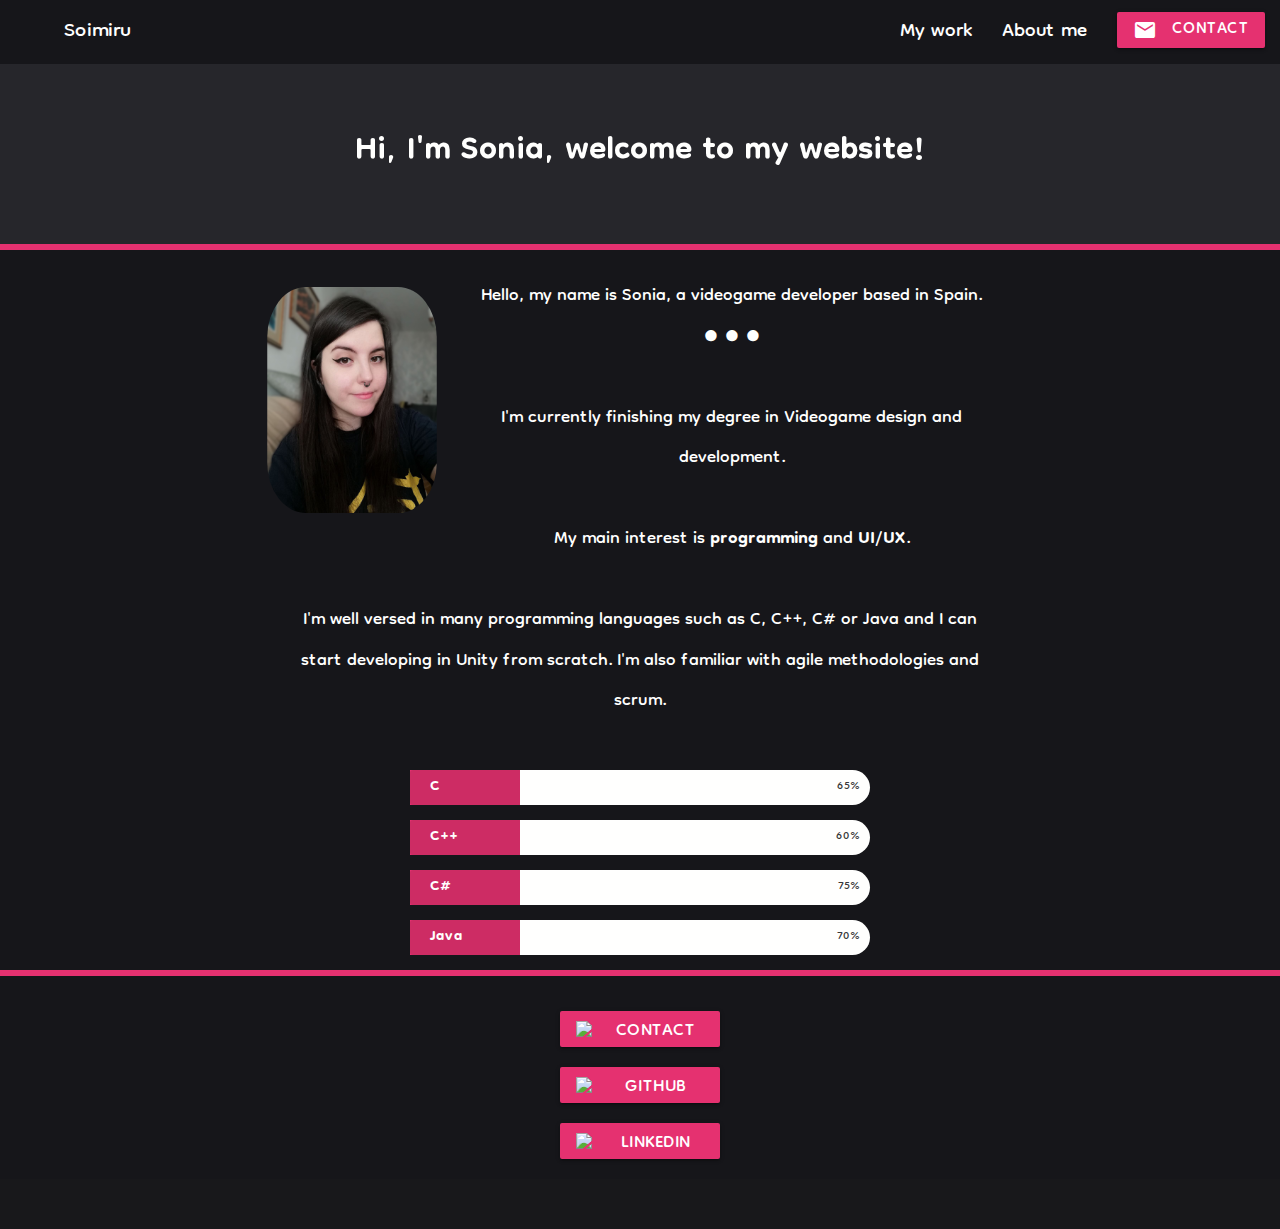
==== about.html @ 8d4905b5 "Version 3.0" ====
<!DOCTYPE html>
<html lang="en">
<head>
    <meta charset="UTF-8">
    <meta http-equiv="X-UA-Compatible" content="IE=edge">
    <meta name="viewport" content="width=device-width, initial-scale=1.0">
    <link rel="icon" href="sources/icons/icn_logo.png"/>
    <link href="styles/style2.css" rel="stylesheet" type="text/css">
    <link href="https://fonts.googleapis.com/icon?family=Material+Icons" rel="stylesheet">

    <!-- Compiled and minified CSS -->
    <link rel="stylesheet" href="https://cdnjs.cloudflare.com/ajax/libs/materialize/1.0.0/css/materialize.min.css">

    <!-- Compiled and minified JavaScript -->
    <script src="https://cdnjs.cloudflare.com/ajax/libs/materialize/1.0.0/js/materialize.min.js"></script>
    <script src="https://cdnjs.cloudflare.com/ajax/libs/jquery/3.6.0/jquery.min.js"></script>
    <script src="js/main.js"></script>
            
    <title>SOIMIRU - Game Developer Portfolio</title>
</head>
<content>
    <nav>
        <div class="nav-wrapper">
          <a href="#" class="brand-logo">Soimiru</a>
          <a href="#" data-target="mobile-demo" class="sidenav-trigger"><i class="material-icons">menu</i></a>
          <ul id="nav-mobile" class="right hide-on-med-and-down">
            <li><a class="upButtons" href="index.html">My work</a></li>
            <li><a class="upButtons" href="about.html">About me</a></li>
            <li><a class="waves-effect waves-light btn mybtn" href="mailto:soimiru16@gmail.com"><i class="material-icons left">email</i>Contact</a></li>
          </ul>
        </div>
    </nav>

    <ul class="sidenav mySidenav" id="mobile-demo">
        <li><a class="upButtons btnSide" href="index.html">My work</a></li>
        <li><a class="upButtons btnSide" href="about.html">About me</a></li>
        <li><a class="waves-effect waves-light btn mybtn" href="mailto:soimiru16@gmail.com"><i
              class="material-icons iconMail left">email</i>Contact</a></li>
      </ul>

    <section>
        <article class="welcome">
            <div class="welcomediv">
                <p>Hi, I'm Sonia, welcome to my website!</p>
            </div>
            
        </article>
        <div class="decorativeDiv"> </div>
        <article class="row aboutArticle">
            <img class="responsive-img col l3 s5 myphoto" src="sources/other/photo_01.jpg">
            <p class="aboutText">Hello, my name is Sonia, a videogame developer based in Spain.<br/>● ● ●<br/><br/> I'm currently finishing my degree in Videogame design and development.<br/><br/>
                My main interest is <b>programming</b> and <b>UI/UX</b>.<br/><br/>I'm well versed in many programming languages such as C, C++, C# or Java and I can start 
                developing in Unity from scratch. I'm also familiar with agile methodologies and scrum. 
            </p>
        </article>
        <article class="skillbars">
            <div class="barras">
                <div class="barra clearfix" data-percent="65%">
                        <div class="titulo-barra"><span>C</span></div>
                        <div class="barra-progress" ></div>
                        <div class="barra-porcentaje">65%</div>
                    </div>
                <div class="barra clearfix " data-percent="60%">
                        <div class="titulo-barra"><span>C++</span></div>
                        <div class="barra-progress"></div>
                        <div class="barra-porcentaje">60%</div>
                </div> <!-- End Skill Bar -->

                <div class="barra clearfix " data-percent="75%">
                        <div class="titulo-barra"><span>C#</span></div>
                        <div class="barra-progress"></div>
                        <div class="barra-porcentaje">75%</div>
                </div> <!-- End Skill Bar -->

                <div class="barra clearfix " data-percent="70%">
                    <div class="titulo-barra"><span>Java</span></div>
                    <div class="barra-progress"></div>
                    <div class="barra-porcentaje">70%</div>
                </div> <!-- End Skill Bar -->

            </div>
        </article>
        <article>
            <p>
            
            </p>
        </article>
        <div class="decorativeDiv"> </div>
    </section>

    <footer class="page-footer">
        <div class="container">
            <div class="row">
                <div class="col 1 s12 footerjustify">
                    <a class="waves-effect waves-light btn footerbtn" href="mailto:soimiru16@gmail.com"><img class="material-icons left iconimage" src="sources/icons/icn_mail.png"></i>Contact</a>
                </div>
            </div>
            <div class="row">
                <div class="col 1 s12 footerjustify">
                    <a class="waves-effect waves-light btn footerbtn" href="https://github.com/soimiru"><img class="material-icons left iconimage" src="sources/icons/icn_github.png"></i>Github</a>
                </div>
            </div>
            <div class="row">
                <div class="col 1 s12 footerjustify">
                    <a class="waves-effect waves-light btn footerbtn" href="https://linkedin.com/in/soimiru"><img class="material-icons left iconimage" src="sources/icons/icn_linkedin.png"></i>Linkedin</a>
                </div>
            </div>
        </div>
        <div class="footer-copyright">
          <div class="container">
          
          <a class="grey-text text-lighten-4 right" href="#!"></a>
          </div>
        </div>
      </footer>
</content>
</html>
---- styles/style2.css ----
@import url("https://fonts.googleapis.com/css2?family=Dongle:wght@300;400&family=Titillium+Web:wght@400;700;900&display=swap");
.mybtn {
  background-color: #e53170 !important;
  font-size: 1.7rem !important;
}

.mynavbarlist {
  font-family: 'Dongle', sans-serif;
  font-size: 1.7rem !important;
}

.upButtons {
  font-family: 'Dongle', sans-serif;
}

@media (min-width: 800px) {
  .upButtons {
    font-size: 30px;
  }
}

.welcome {
  font-family: 'Dongle', sans-serif;
  font-size: 2rem;
  font-weight: bold;
  color: #fffffe;
  background-color: #26262b;
  height: 100px;
  padding-left: 5%;
  padding-right: 5%;
}

@media (min-width: 800px) {
  .welcome {
    padding-left: 5%;
    padding-right: 5%;
    font-size: 50px;
    height: 180px;
  }
}

.welcomediv {
  display: -webkit-box;
  display: -ms-flexbox;
  display: flex;
  -webkit-box-pack: center;
      -ms-flex-pack: center;
          justify-content: center;
}

@media (min-width: 800px) {
  .welcomediv {
    display: -webkit-box;
    display: -ms-flexbox;
    display: flex;
    -webkit-box-pack: center !important;
        -ms-flex-pack: center !important;
            justify-content: center !important;
    -webkit-box-align: center;
        -ms-flex-align: center;
            align-items: center;
    -ms-flex-line-pack: center;
        align-content: center;
  }
}

.aboutArticle {
  margin-top: 20px !important;
}

@media (min-width: 800px) {
  .aboutArticle {
    padding-left: 20%;
    padding-right: 20%;
  }
}

.myphoto {
  margin-top: 10px !important;
  padding-top: 10%;
  border-radius: 40px;
  margin-right: 30px;
  margin-bottom: 20px;
}

@media (min-width: 800px) {
  .myphoto {
    margin-top: 10px !important;
    padding-top: 10%;
    border-radius: 50px;
    margin-right: 30px;
    margin-bottom: 20px;
  }
}

.aboutText {
  font-size: 1.8rem;
  text-align: center;
  padding-left: 5%;
  padding-right: 5%;
  color: #fffffe;
}

.portadaJuego1 {
  background-image: url("../sources/BOBB/bobb_header.png");
  background-repeat: no-repeat;
  background-size: 100%, 100%;
  height: 180px;
  display: -webkit-box;
  display: -ms-flexbox;
  display: flex;
  -webkit-box-orient: vertical;
  -webkit-box-direction: normal;
      -ms-flex-direction: column;
          flex-direction: column;
  -webkit-box-align: center;
      -ms-flex-align: center;
          align-items: center;
  -ms-flex-line-pack: center;
      align-content: center;
  -webkit-box-pack: center;
      -ms-flex-pack: center;
          justify-content: center;
}

@media (min-width: 800px) {
  .portadaJuego1 {
    height: 300px;
  }
}

.portadaJuego2 {
  background-image: url("../sources/rollingbeats/rollingbeats_header.png");
  background-repeat: no-repeat;
  background-size: 100%, 100%;
  height: 180px;
  display: -webkit-box;
  display: -ms-flexbox;
  display: flex;
  -webkit-box-orient: vertical;
  -webkit-box-direction: normal;
      -ms-flex-direction: column;
          flex-direction: column;
  -webkit-box-align: center;
      -ms-flex-align: center;
          align-items: center;
  -ms-flex-line-pack: center;
      align-content: center;
  -webkit-box-pack: center;
      -ms-flex-pack: center;
          justify-content: center;
}

@media (min-width: 800px) {
  .portadaJuego2 {
    height: 300px;
  }
}

.portadaJuego3 {
  background-image: url("../sources/sugarscape/sugarscape_header.png");
  background-repeat: no-repeat;
  background-size: 100%, 100%;
  height: 180px;
  display: -webkit-box;
  display: -ms-flexbox;
  display: flex;
  -webkit-box-orient: vertical;
  -webkit-box-direction: normal;
      -ms-flex-direction: column;
          flex-direction: column;
  -webkit-box-align: center;
      -ms-flex-align: center;
          align-items: center;
  -ms-flex-line-pack: center;
      align-content: center;
  -webkit-box-pack: center;
      -ms-flex-pack: center;
          justify-content: center;
}

@media (min-width: 800px) {
  .portadaJuego3 {
    height: 300px;
  }
}

.overlay {
  background-color: #16161a85;
  height: 100%;
  width: 100%;
  z-index: 3;
}

.textooverlay {
  position: absolute;
  z-index: 5;
}

.tituloJuego {
  font-size: 2.5rem;
  font-weight: bold;
  color: #fffffe;
  margin: 0;
  text-align: center;
}

@media (min-width: 800px) {
  .tituloJuego {
    font-size: 90px;
  }
}

.subtituloJuego {
  font-size: 2rem;
  color: #fffffe;
  margin: 0;
  text-align: center;
}

@media (min-width: 800px) {
  .subtituloJuego {
    font-size: 42px;
  }
}

.elementoJuego {
  background-color: #26262b;
  color: #fffffe;
  height: auto;
  padding-bottom: 5%;
}

.cardDiv {
  width: 220px;
  height: 180px;
}

@media (min-width: 800px) {
  .cardDiv {
    width: 300px;
    height: auto;
  }
}

@media (min-width: 800px) {
  .cardImageLong {
    display: -webkit-box;
    display: -ms-flexbox;
    display: flex;
    -webkit-box-pack: center;
        -ms-flex-pack: center;
            justify-content: center;
    width: 60%;
  }
}

@media (min-width: 1400px) {
  .cardImageLong {
    display: -webkit-box;
    display: -ms-flexbox;
    display: flex;
    -webkit-box-pack: center;
        -ms-flex-pack: center;
            justify-content: center;
    width: 30%;
  }
}

@media (min-width: 800px) {
  .cardImageNormal {
    display: -webkit-box;
    display: -ms-flexbox;
    display: flex;
    -webkit-box-pack: center;
        -ms-flex-pack: center;
            justify-content: center;
    width: 50%;
  }
}

.cardbg {
  background-color: #fffffe;
}

.pimage {
  font-family: 'Titillium', sans-serif;
  font-size: 0.9rem;
  color: #010101;
}

.elementText {
  font-family: 'Titillium', sans-serif;
  font-size: 1rem;
  text-align: center;
  padding-left: 5%;
  padding-right: 5%;
  padding-top: 1%;
  padding-bottom: 2%;
}

@media (min-width: 800px) {
  .elementText {
    font-size: 1.1rem;
    padding-left: 25%;
    padding-right: 25%;
  }
}

.quoteText {
  font-family: 'Titillium', sans-serif;
  font-size: 0.9rem;
  margin-left: 5%;
  border-left: 5px solid #e53170;
}

@media (min-width: 800px) {
  .quoteText {
    font-size: 16px;
    margin-left: 30%;
  }
}

.playlink {
  font-family: 'Titillium', sans-serif;
  display: -webkit-box;
  display: -ms-flexbox;
  display: flex;
  text-align: center;
  -ms-flex-line-pack: center;
      align-content: center;
  -webkit-box-pack: center;
      -ms-flex-pack: center;
          justify-content: center;
  font-size: 2rem;
}

@media (min-width: 800px) {
  .playlink {
    font-size: 2.5rem;
    padding-bottom: 2%;
  }
}

.playColor {
  color: #e53170;
  font-weight: 700;
}

.marginbottomnone {
  margin-bottom: 0px !important;
}

.iframeclass {
  display: -webkit-box;
  display: -ms-flexbox;
  display: flex;
  -webkit-box-pack: center;
      -ms-flex-pack: center;
          justify-content: center;
  margin-bottom: 5%;
}

@media (min-width: 800px) {
  .iframeclass {
    display: -webkit-box;
    display: -ms-flexbox;
    display: flex;
    -webkit-box-pack: center;
        -ms-flex-pack: center;
            justify-content: center;
  }
}

.divVideoContainer {
  padding-left: 5%;
  padding-right: 5%;
}

@media (min-width: 800px) {
  .divVideoContainer {
    padding-left: 25%;
    padding-right: 25%;
  }
}

@media (min-width: 1200px) {
  .divVideoContainer {
    padding-left: 30%;
    padding-right: 30%;
  }
}

.videoYT {
  margin-right: 5%;
  margin-left: 5%;
  margin-top: 5%;
  margin-bottom: 2%;
}

body {
  font-family: 'Dongle', sans-serif;
  background-color: #16161a;
  margin: 0px;
}

nav {
  background-color: #16161a !important;
  font-size: 1.8rem;
  padding-left: 5%;
}

footer {
  background-color: #16161a !important;
  font-size: 1.8rem;
  padding-top: 35px !important;
}

.mySidenav {
  background-color: #16161a !important;
}

.iconMail {
  color: #fffffe !important;
}

.btnSide {
  color: #fffffe !important;
  font-size: 1.5rem !important;
  margin-top: 5%;
}

.iconimage {
  width: 26px;
  height: auto;
  margin-right: 5px;
  padding-top: 8%;
  padding-right: 5%;
}

.footerbtn {
  background-color: #e53170 !important;
  font-size: 1.8rem !important;
  line-height: 42px !important;
  width: 160px;
}

.footerjustify {
  display: -webkit-box;
  display: -ms-flexbox;
  display: flex;
  -webkit-box-pack: center !important;
      -ms-flex-pack: center !important;
          justify-content: center !important;
}

.footercol {
  display: -webkit-box;
  display: -ms-flexbox;
  display: flex;
  margin: 0 !important;
  -ms-flex-pack: distribute;
      justify-content: space-around;
}

.decorativeDiv {
  background-color: #e53170;
  height: 3px;
  width: 100%;
}

@media (min-width: 800px) {
  .decorativeDiv {
    height: 6px;
  }
}

.barras {
  margin-left: 2%;
  margin-right: 2%;
}

@media screen and (min-height: 700px) {
  .barras {
    padding-left: 30%;
    padding-right: 30%;
  }
}

.barra {
  position: relative;
  display: block;
  margin-bottom: 15px;
  width: 100%;
  background: #fffffe;
  height: 35px;
  border-top-right-radius: 20px;
  border-bottom-right-radius: 20px;
  -webkit-transition: 0.4s linear;
  transition: 0.4s linear;
  -webkit-transition-property: width, background-color;
  transition-property: width, background-color;
}

.titulo-barra {
  position: absolute;
  top: 0;
  left: 0;
  width: 110px;
  font-weight: bold;
  font-size: 1.5rem;
  color: #fffffe;
  background: #e53170;
}

.titulo-barra span {
  display: block;
  background: rgba(0, 0, 0, 0.1);
  padding: 0 20px;
  height: 35px;
  line-height: 35px;
  border-top-left-radius: 3px;
  border-bottom-left-radius: 3px;
}

.barra-progress {
  height: 35px;
  width: 0px;
  background: #f39ebc;
}

.barra-porcentaje {
  position: absolute;
  right: 10px;
  top: 0;
  font-size: 1.2rem;
  height: 35px;
  line-height: 35px;
  color: #fffffe;
  color: rgba(0, 0, 0, 0.8);
}
/*# sourceMappingURL=style2.css.map */
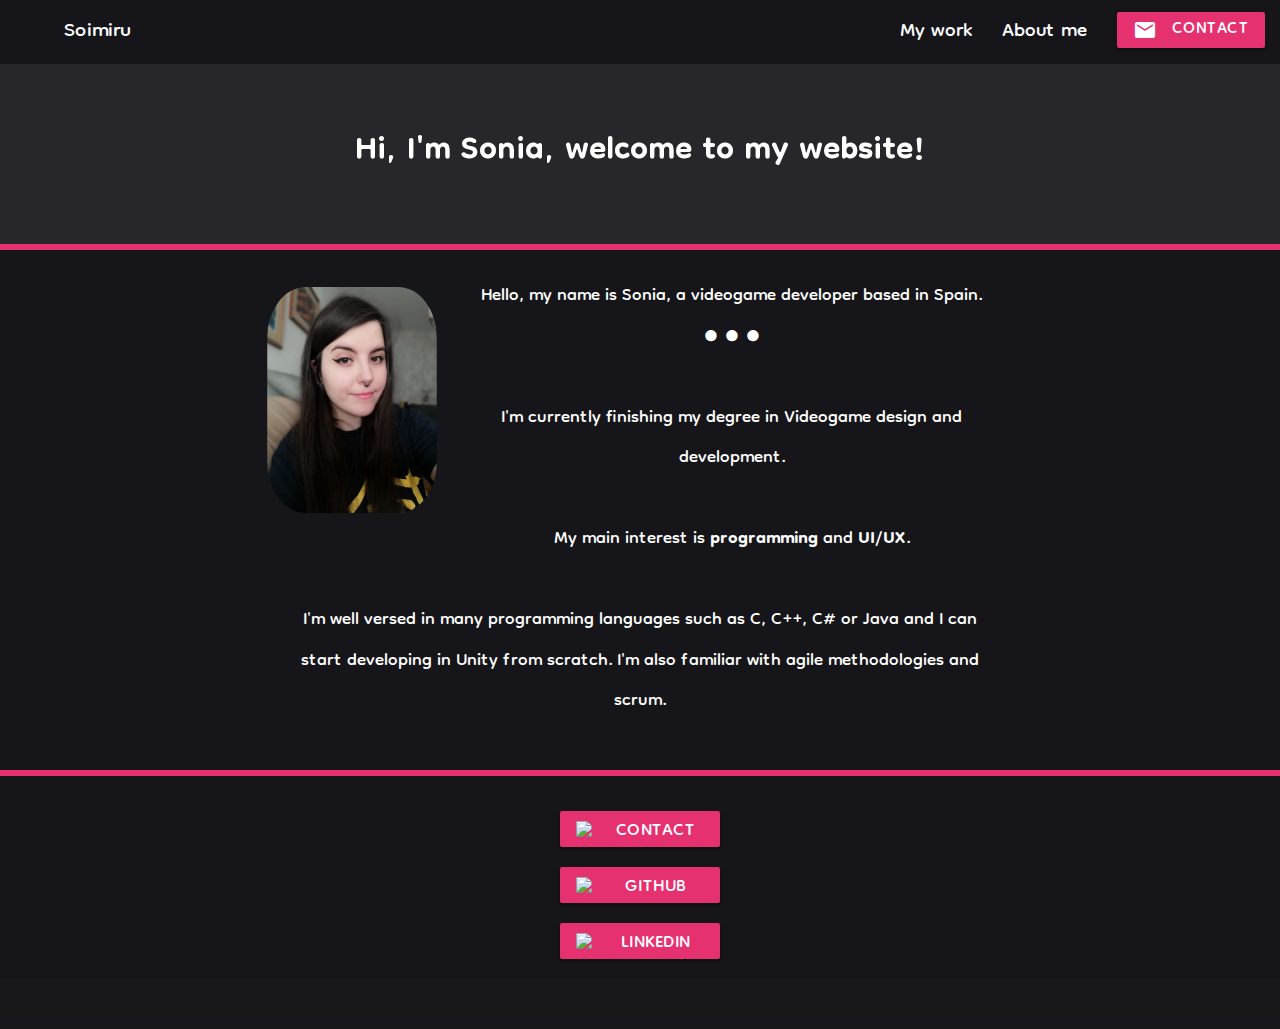
==== commit 8728ffd9: "Bye barras" ====
--- a/about.html
+++ b/about.html
@@ -53,7 +53,7 @@
                 developing in Unity from scratch. I'm also familiar with agile methodologies and scrum. 
             </p>
         </article>
-        <article class="skillbars">
+        <!-- <article class="skillbars">
             <div class="barras">
                 <div class="barra clearfix" data-percent="65%">
                         <div class="titulo-barra"><span>C</span></div>
@@ -64,22 +64,22 @@
                         <div class="titulo-barra"><span>C++</span></div>
                         <div class="barra-progress"></div>
                         <div class="barra-porcentaje">60%</div>
-                </div> <!-- End Skill Bar -->
+                </div> <!-- End Skill Bar >
 
                 <div class="barra clearfix " data-percent="75%">
                         <div class="titulo-barra"><span>C#</span></div>
                         <div class="barra-progress"></div>
                         <div class="barra-porcentaje">75%</div>
-                </div> <!-- End Skill Bar -->
+                </div> <!-- End Skill Bar >
 
                 <div class="barra clearfix " data-percent="70%">
                     <div class="titulo-barra"><span>Java</span></div>
                     <div class="barra-progress"></div>
                     <div class="barra-porcentaje">70%</div>
-                </div> <!-- End Skill Bar -->
+                </div> <!-- End Skill Bar >
 
             </div>
-        </article>
+        </article> -->
         <article>
             <p>
             
